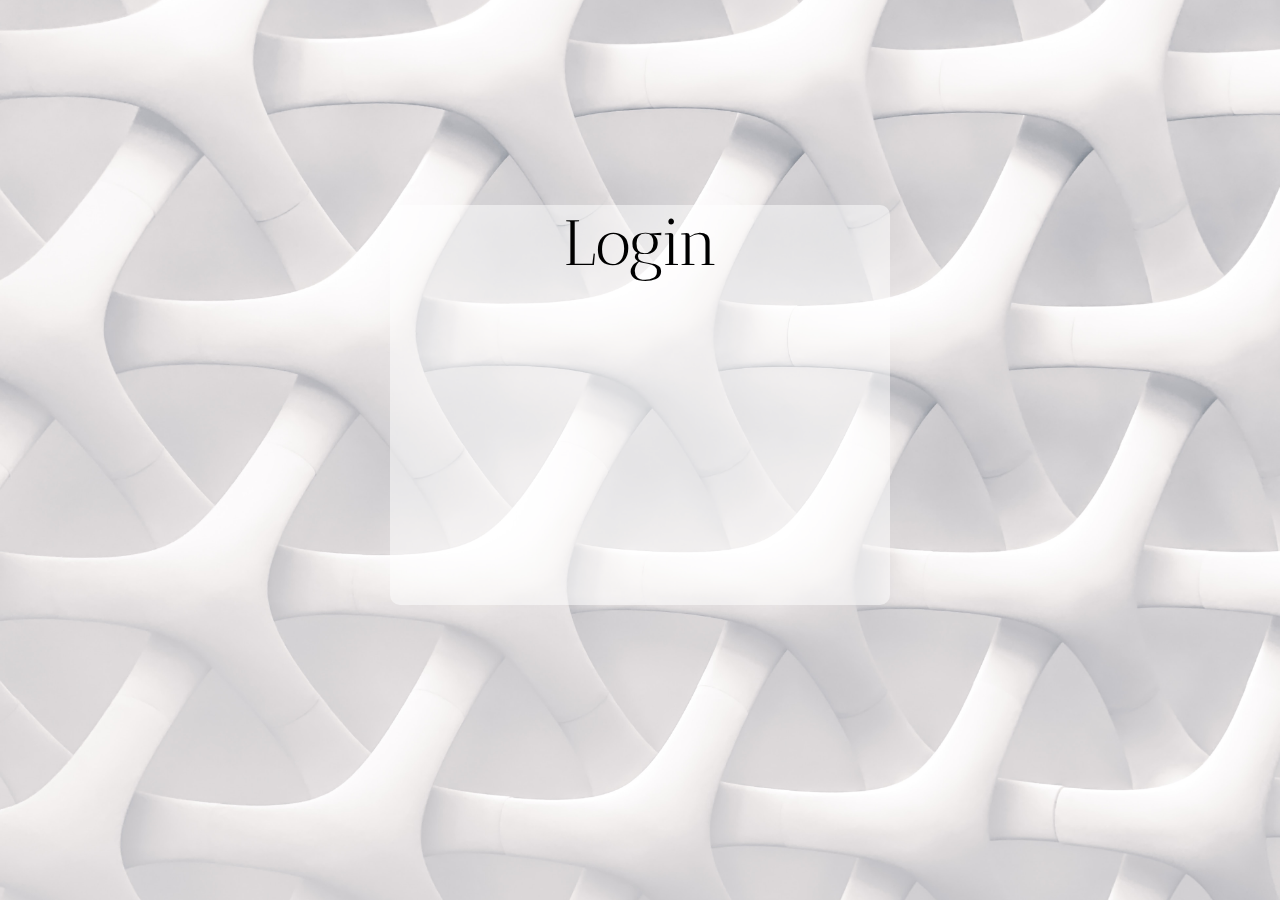
==== Page/login.html @ d10f9443 "Published Page" ====
<html lang="en">
    <head>
        <meta charset="UTF-8">
        <title>Login - LeoNetwork social</title>
        <link href="style.css" rel="stylesheet">
    </head>
    <body>
        <center>
            <div id="main">
                <text>Login</text>
            </div>
        </center>
    </body>
</html>
---- Page/style.css ----
html {
   background: url("./jj-ying-7JX0-bfiuxQ-unsplash.jpg") no-repeat center center fixed; 
  -webkit-background-size: cover;
  -moz-background-size: cover;
  -o-background-size: cover;
  background-size: cover;
}

#main {
  position: absolute;
  top: 45%;
  left: 50%;
  transform: translate(-50%, -50%);
  width: 500px;
  height: 400px;
  background-color: rgba(255, 255, 255, 0.5);
  border-radius: 10px;
  font-family: ANTIC;
}

text {
  font-size: 400%;
  
}

@font-face {
  font-family: ANTIC;
  src: url("./AnticDidone-Regular.ttf");
}
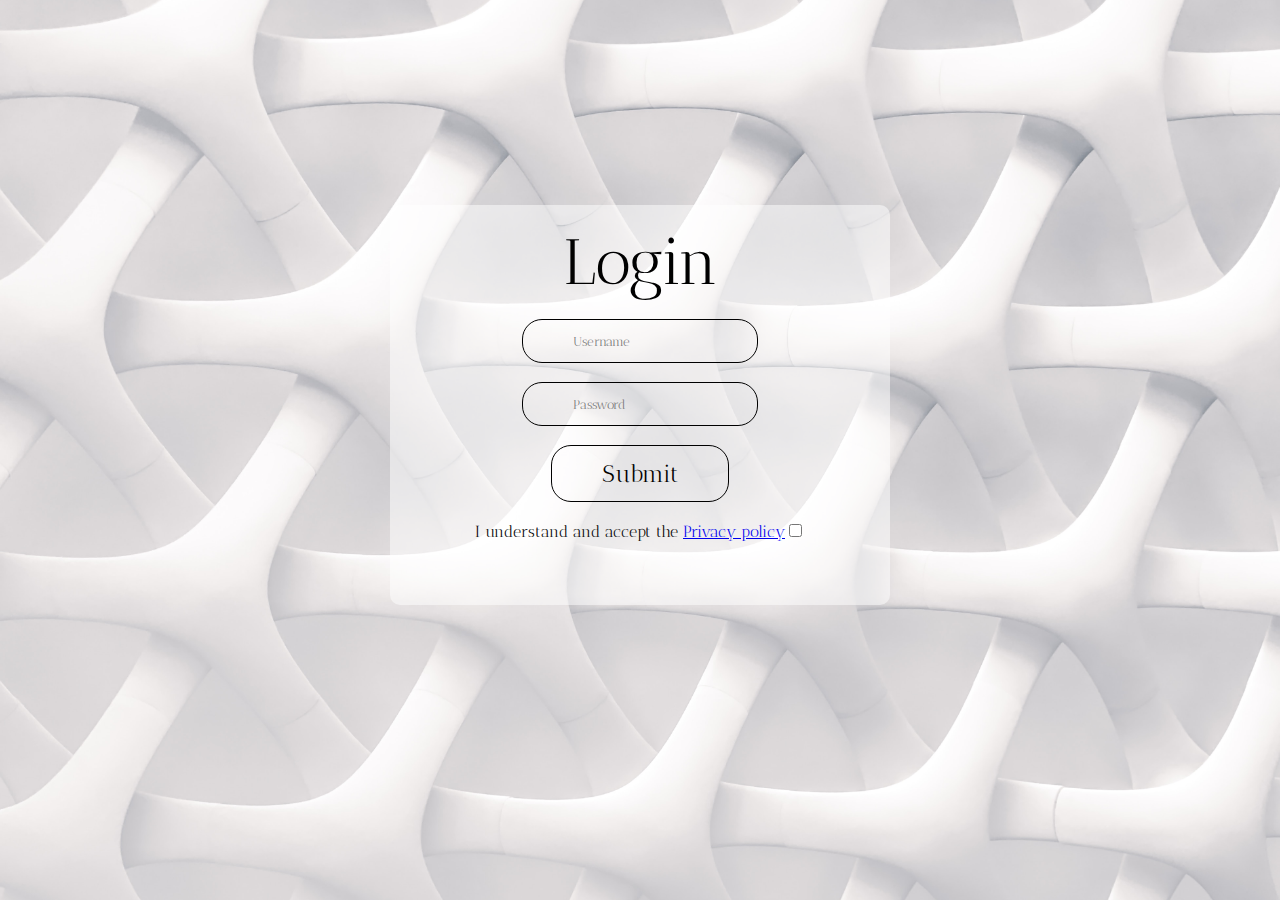
==== commit 53a37e05: "Login page prepared" ====
--- a/Page/login.html
+++ b/Page/login.html
@@ -2,13 +2,103 @@
     <head>
         <meta charset="UTF-8">
         <title>Login - LeoNetwork social</title>
-        <link href="style.css" rel="stylesheet">
     </head>
     <body>
         <center>
             <div id="main">
+                <br>
                 <text>Login</text>
+                <br>
+                <br>
+                <input class="input-slide" type="text" placeholder="Username">
+                <br>
+                <br>
+                <input class="input-slide" type="text" placeholder="Password">
+                <br>
+                <br>
+                <button class="input-slide" onclick="submit()">Submit</button>
+                <br>
+                <br>
+                <t2>I understand and accept the </t2><a href="https://github.com/LeoNetworking/CrossTest/blob/main/PRIVACY.md">Privacy policy</a><input type="checkbox" id="PrivacyPolicy">
             </div>
         </center>
     </body>
+    <style>
+        html {
+            background: url("./jj-ying-7JX0-bfiuxQ-unsplash.jpg") no-repeat center center fixed; 
+            -webkit-background-size: cover;
+            -moz-background-size: cover;
+            -o-background-size: cover;
+            background-size: cover;
+            border-radius: 8px;
+        }
+
+        #main {
+            position: absolute;
+            top: 45%;
+            left: 50%;
+            transform: translate(-50%, -50%);
+            width: 500px;
+            height: 400px;
+            background-color: rgba(255, 255, 255, 0.5);
+            border-radius: 10px;
+            font-family: ANTIC;
+        }
+
+        text {
+            font-size: 400%;
+        } 
+
+        input {
+            background-color: transparent;
+            border: solid 1px black;
+            border-radius: 20px;
+            font-family: ANTIC;
+            padding: 13 50;
+            transition: 0.3s;
+        }
+
+        .input-slide:hover {
+            margin: 20px;
+        }
+
+        input button .input-slide:hover:after {
+            display: block;
+            width: 20px; /* Same as the expanded margin */
+            pointer-events: none; /* Disable interaction on the expanded margin */
+        }
+
+        input:focus {
+            background-color: rgba(255, 255, 255, 0.25);
+            transition: 0.5s;
+        }
+
+        button {
+            background-color: transparent;
+            border: solid 1px black;
+            border-radius: 20px;
+            font-family: ANTIC;
+            font-size: 150%;
+            padding: 13 50;
+            transition: 0.3s;
+        }
+
+        @font-face {
+            font-family: ANTIC;
+            src: url("./AnticDidone-Regular.ttf");
+        }
+    </style>
+    <script>
+        const textToColor = document.getElementsByTagName("t2")[0]
+        const checkbox = document.getElementById("PrivacyPolicy");
+
+        function submit() {
+            if (!checkbox.checked) {
+                textToColor.style.color = "red";
+            }
+            else {
+                alert("Logging in as " + document.getElementsByTagName("input")[0].value)
+            }
+        }
+    </script>
 </html>